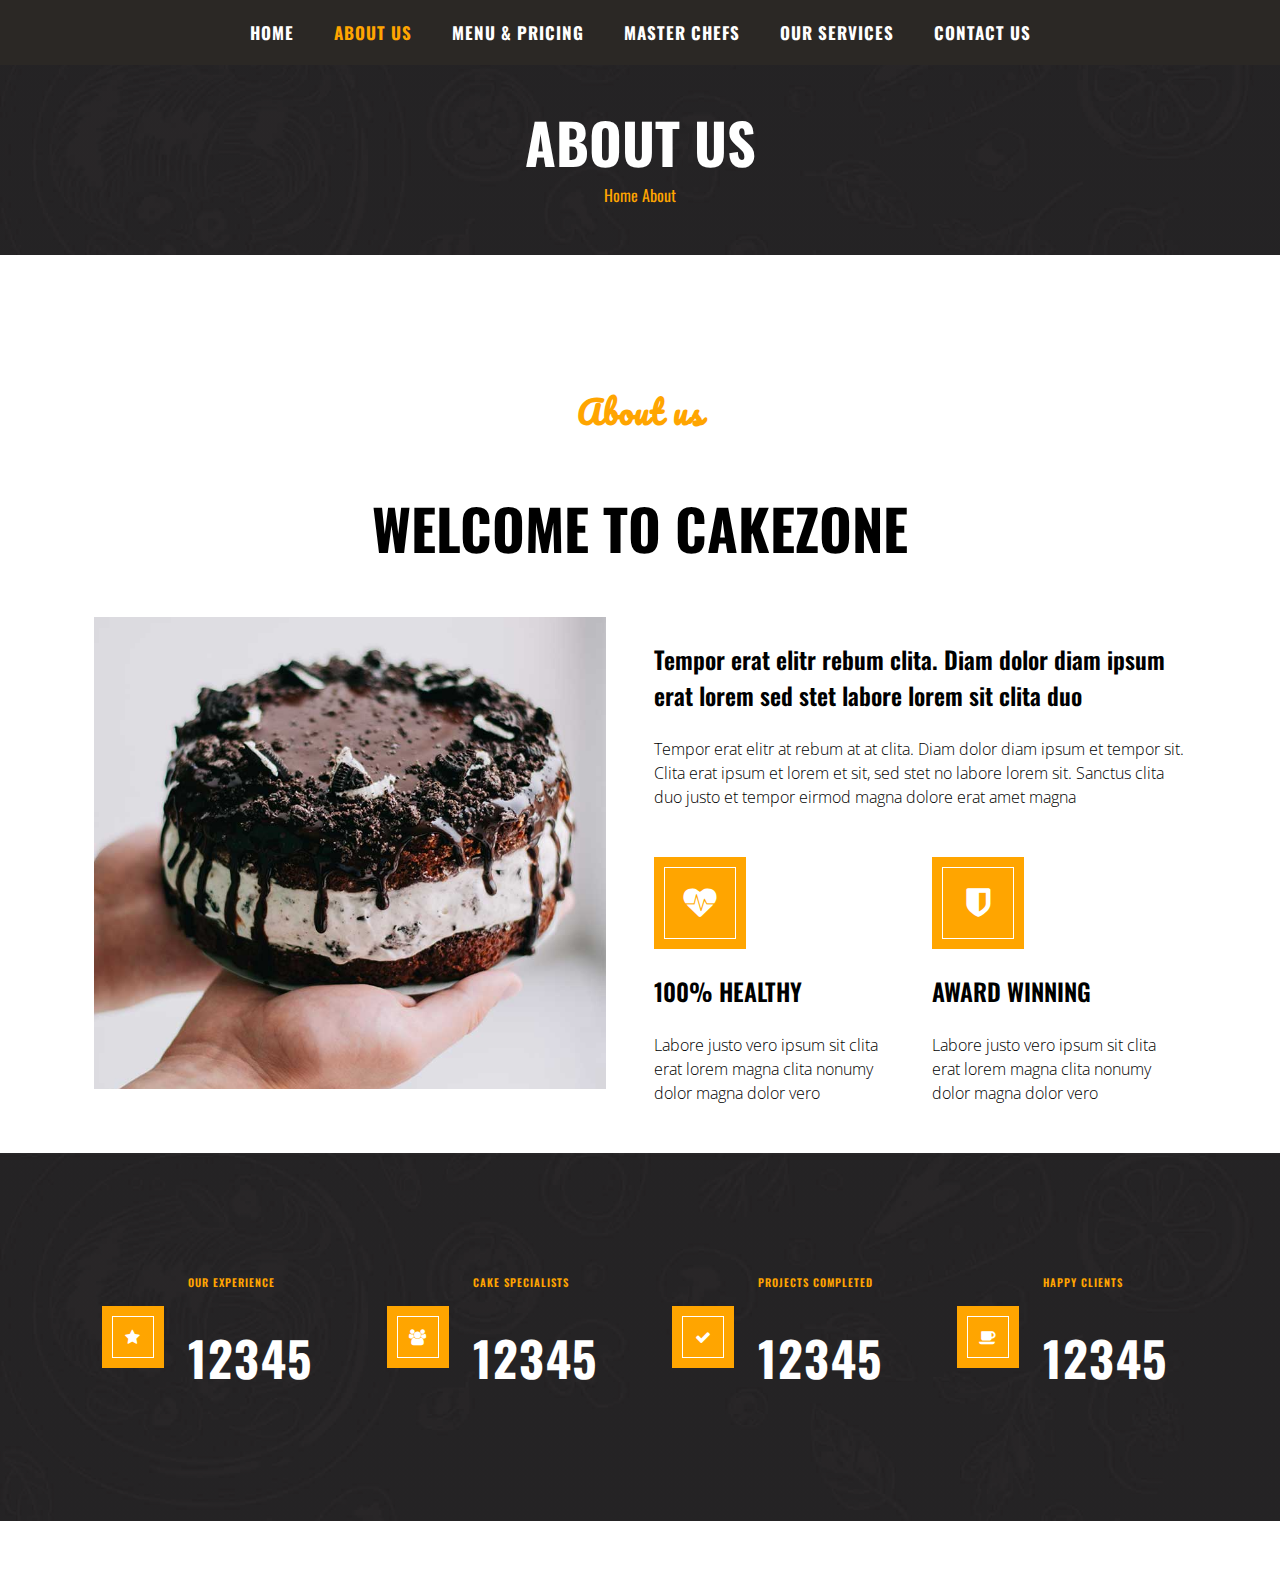
==== aboutus.html @ 9bbba468 "update" ====
<!DOCTYPE html>
<html lang="en">
<head>
    <meta charset="UTF-8">
    <meta http-equiv="X-UA-Compatible" content="IE=edge">
    <meta name="viewport" content="width=device-width, initial-scale=1.0">
    <link rel="stylesheet" type="text/css" href="css/aboutus.css">
    <link rel="stylesheet" href="https://cdnjs.cloudflare.com/ajax/libs/font-awesome/4.7.0/css/font-awesome.min.css">
    <link rel="preconnect" href="https://fonts.googleapis.com">
    <link rel="preconnect" href="https://fonts.gstatic.com" crossorigin>
    <link href="https://fonts.googleapis.com/css2?family=Oswald&display=swap" rel="stylesheet">
    <link href="https://fonts.googleapis.com/css2?family=Pacifico&display=swap" rel="stylesheet">
    <link href="https://fonts.googleapis.com/css2?family=Open+Sans:wght@300&display=swap" rel="stylesheet">
    <title>Document</title>
</head>
<body>
    <div class="MainContainer">
        <div class="topnav"  id="mynav">
            <a href="home.html">Home</a>
            <a href="#aboutus" class="active">About Us</a>
            <a href="#contact">Menu & Pricing</a>
            <a href="#about">Master Chefs</a>
            <a href="#services">Our Services</a>        
            <a href="#about">Contact Us</a>
            <a href="javascript:void(0);" class="icon" onclick="myFunction()">
              <i class="fa fa-bars"></i>
            </a>
        </div>

        <div class="aboutus-heading-bg">
            <div class="aboutus-heading">
                <h1>ABOUT US</h1>
                <a href>Home</a>
                <a href>About</a>
            </div>
        </div>

        <div class="aboutuscontainer">
            <div class="aboutuscontainer1">
                <div class="aboutus1">
                    <h3 class="aboutus1-line1">About us</h3>
                    <h2 class="aboutus1-line2">WELCOME TO CAKEZONE</h2>
                </div>
                <div class="aboutus2">
                    <div class="aboutus2pic"><img src="img/cake.jpg"></div>
                    <div class="aboutus2infobox">
                        <div class="aboutus2infobox1">
                          <h3 style="font-weight: 600;"">Tempor erat elitr rebum clita. Diam dolor diam ipsum erat lorem sed stet labore lorem sit clita duo</h3>
                          <p style="font-family: 'Open Sans', sans-serif; font-weight: 100; line-height: 1.5; ">Tempor erat elitr at rebum at at clita. Diam dolor diam ipsum et tempor sit. Clita erat ipsum et lorem et sit, sed stet no labore lorem sit. Sanctus clita duo justo et tempor eirmod magna dolore erat amet magna</p>
                        </div>
                        <div class="aboutus2infobox2">
                            <div class="aboutus2infobox2-award1">
                                <div class="aboutus2infobox2-award1-icon">
                                  <i style="font-weight: 900; font-size: 2rem; color: white;" class="fa fa-heartbeat" aria-hidden="true"></i>
                                </div>
                                <div class="aboutus2infobox2-award1-info">
                                    <h3 style="font-size: 24px; font-family: 'Oswald', sans-serif; font-weight: 600;"> 100% HEALTHY</h3>
                                    <p style="font-family: 'Open Sans', sans-serif; font-weight: 100; line-height: 1.5;">Labore justo vero ipsum sit clita erat lorem magna clita nonumy dolor magna dolor vero</p>
                                </div>
                            </div>
                            <div class="aboutus2infobox2-award2">
                              <div class="aboutus2infobox2-award2-icon">
                                  <i style="font-weight: 900; font-size: 2rem; color: white;" class="fa fa-shield" aria-hidden="true"></i>
                              </div>
                              <div class="aboutus2infobox2-award2-info">
                                  <h3 style="font-size: 24px; font-family: 'Oswald', sans-serif; font-weight: 600;"> AWARD WINNING</h3>
                                  <p style="font-family: 'Open Sans', sans-serif; font-weight: 100; line-height: 1.5;">Labore justo vero ipsum sit clita erat lorem magna clita nonumy dolor magna dolor vero </p>
                              </div>
                            </div>
                        </div>
                    </div>
                </div>
            </div>
        </div>
        
        <div class="bg-achievement">
            <div class="achievement">
                <div class="achievement1 achievement-disp">
                    <div class="achievement-icon">
                      <i class="fa fa-star" style="color: white;" aria-hidden="true"></i>
                    </div>
                    <div class="achievement1-info achievement-info">
                        <h6 style="color: orange; font-weight: 600;">OUR EXPERIENCE</h6>
                        <h1 style="color: white; font-size: 48px; font-weight: 700; letter-spacing: 1.5px;">12345</h1>
                    </div>
                </div>
                <div class="achievement2 achievement-disp">
                    <div class="achievement-icon">
                      <i class="fa fa-users" style="color: white;" aria-hidden="true"></i>
                    </div>
                    <div class="achievement2-info achievement-info">
                        <h6 style="color: orange; font-weight: 600;">CAKE SPECIALISTS</h6>
                        <h1 style="color: white; font-size: 48px; font-weight: 700; letter-spacing: 1.5px;">12345</h1>
                    </div>
                </div>
                <div class="achievement3 achievement-disp">
                     <div class="achievement-icon">
                      <i class="fa fa-check" style="color: white;" aria-hidden="true"></i>
                     </div>
                    <div class="achievement3-info achievement-info">
                        <h6 style="color: orange; font-weight: 600;">PROJECTS COMPLETED</h6>
                        <h1 style="color: white; font-size: 48px; font-weight: 700; letter-spacing: 1.5px;">12345</h1>
                    </div>
                </div>
                <div class="achievement4 achievement-disp">
                    <div class="achievement-icon">
                      <i class="fa fa-coffee" style="color: white;" aria-hidden="true"></i>
                    </div>
                    <div class="achievement4-info achievement-info">
                        <h6 style="color: orange; font-weight: 600;">HAPPY CLIENTS</h6>
                        <h1 style="color: white; font-size: 48px; font-weight: 700; letter-spacing: 1.5px;">12345</h1>
                    </div>
                </div>
            </div>
        </div>
    </div>








    <script>
        function myFunction() {
         var x = document.getElementById("mynav");

         if (x.className === "topnav") {
            x.className += " responsive";
          } else {
            x.className = "topnav";
          }
         }
      </script> 
</body>
</html>
---- css/aboutus.css ----
body {
    margin: 0 auto;
    width: auto;
    font-family: 'Oswald', sans-serif;
}
.MainContainer{
    margin: 0 auto;
    width: 100%;
}
.topnav{
    display:flex ;
    justify-content: center;
    background-color: #2B2825;
    font-family: 'Oswald', sans-serif;
    width: 100%;
    position: fixed;
    text-align: center;
}
.topnav a {
    padding: 20px 20px;
    color:white;
    text-align: center;
    text-decoration: none;
    font-size: 17px;
    font-weight: 700;
    font-family: 'Oswald', sans-serif;
    text-transform: uppercase;
    letter-spacing: 1px;
  }
.topnav a:hover {
    color: orange;
    transition: all .5s ease-in-out;
  }
.topnav a.active {
    color: orange;
  }
.topnav .icon {
    display: none;
  }
@media screen and (max-width: 550px) 
{
    .topnav a:not(:first-child) {display: none;}
    .topnav a.icon {
      float: right;
      display: block;
      font-family: Arial, Helvetica, sans-serif;
    } 
}
@media screen and (max-width: 550px) 
{
    .topnav{
        display: block;
    }
    .topnav.responsive 
    {
        position: relative;
    }
    .topnav.responsive a.icon {
      position: absolute;
      right: 0;
      top: 0;
      
    }
    .topnav.responsive a {
      float: none;
      display: block;
      text-align: center;
    }
}
.aboutus-heading-bg{
    padding: 108px 48px 48px 48px;
    background-image: linear-gradient(rgba(43, 40, 37, 0.5), rgba(43, 40, 37, 0.5)), url("/img/bg1.jpg");
    background-size: cover;
    margin-bottom: 48px;
}
.aboutus-heading h1{
    font-size: 56px;
    color: white;
    font-weight: 700;
    font-family: 'Oswald', sans-serif;
    line-height: 1.2;
    margin: 0 0 8px 0;
}
.aboutus-heading-bg{
    display: flex;
    justify-content: center;
    align-items: center;
}
.aboutus-heading a{
    color: orange;
    text-decoration: none;
}
.aboutus-heading{
    text-align: center;
}
.aboutuscontainer{
    padding-top: 48px;
    display: flex;
    justify-content: center;
    align-items: center;
    background-color: white;
}
.aboutuscontainer1{
    width: 1140px;   
}
.aboutus1{
    text-align: center;
    margin-bottom: 48px;
}
.aboutus1-line1{
    font-family: 'Pacifico', cursive;
    color: orange;
    font-size: 32px;
    font-weight: 600;
    letter-spacing: 1px;
}
.aboutus1-line2{
    font-size: 56px;
    font-family: 'Oswald', sans-serif;
    font-weight: 700;
}
.aboutus2{
    display: flex;
}
.aboutus2pic img{
    width: 512px;
    height: 472px;
    padding: 0 24px;
    object-fit: cover;
}
.aboutus2infobox{
    padding: 0px 24px 32px 24px;
}
.aboutus2infobox2{
    display: flex;
    margin-top: 58px;
}
.aboutus2infobox2-award1{
    padding-right: 24px;
}
.aboutus2infobox2-award2{
    padding: 0px 24px 0px 24px;
}
.aboutus2infobox1 h3{
    font-size: 24px;
    font-family: 'Oswald', sans-serif;
    margin-bottom: 24px;
}
.aboutus2infobox2-award1-icon{
    width: 70px;
    height: 70px;
    background-color: orange;
    display: flex;
    justify-content: center;
    align-items: center;
    border: 1px solid white;
    outline: orange solid 10px;
    margin-bottom: 34px;
    margin-left: 10px;
}
.aboutus2infobox2-award2-icon{
    width: 70px;
    height: 70px;
    background-color: orange;
    display: flex;
    justify-content: center;
    align-items: center;
    border: 1px solid white;
    outline: orange solid 10px;
    margin-bottom: 34px;
    margin-left: 10px;
}
@media screen and (max-width: 900px){
    .aboutus-heading h1{
        font-size: 34px;
    }
    .aboutuscontainer{
        padding-top: 0px;
    }
    .aboutus1-line1{
        font-size: 24px;
    }
    .aboutus1-line2{
        font-size: 33px;
    }
    .aboutus2{
        display: block;
    }
    .aboutus2pic{
        display: flex;
        justify-content: center;
        align-items: center;
        margin-bottom: 40px;
    }
    .aboutus2pic img{
        width: 327px;
        height: 400px;
        padding-left: 0;
        padding-right: 0;
    }
    .aboutus2infobox2{
        display: block;
    }
    .aboutus2infobox2-award1{
        padding-right: 0px;
    }
    .aboutus2infobox2-award2{
        padding: 0px;
    }
}
.bg-achievement{
    background-image: linear-gradient(rgba(43, 40, 37, 0.5), rgba(43, 40, 37, 0.5)), url("/img/bg1.jpg");
    background-size: cover;
    display: flex;
    justify-content: center;
    align-items: center;
    margin-bottom: 48px;
}
.achievement{
    width: 1140px;
    padding: 96px 0px;
    display: flex;
    justify-content: center;
    align-items: center;
    font-family: 'Oswald', sans-serif;
    letter-spacing: 1px;
}
.achievement-disp{
    padding: 0px 24px;
    display: flex;
    justify-content: center;
    align-items: center;
    margin: auto;
}
.achievement-icon{
    width: 40px;
    height: 40px;
    background-color: orange;
    display: flex;
    justify-content: center;
    align-items: center;
    border: 1px solid white;
    outline: orange solid 10px;
}
.achievement-info{
    padding-left: 34px;
}
@media screen and (max-width: 900px){
    .achievement{
        display: block;
    }
    .achievement-disp{
        justify-content: left;
        padding-left: 34px;
        margin-top: 14px;
        
    }
}
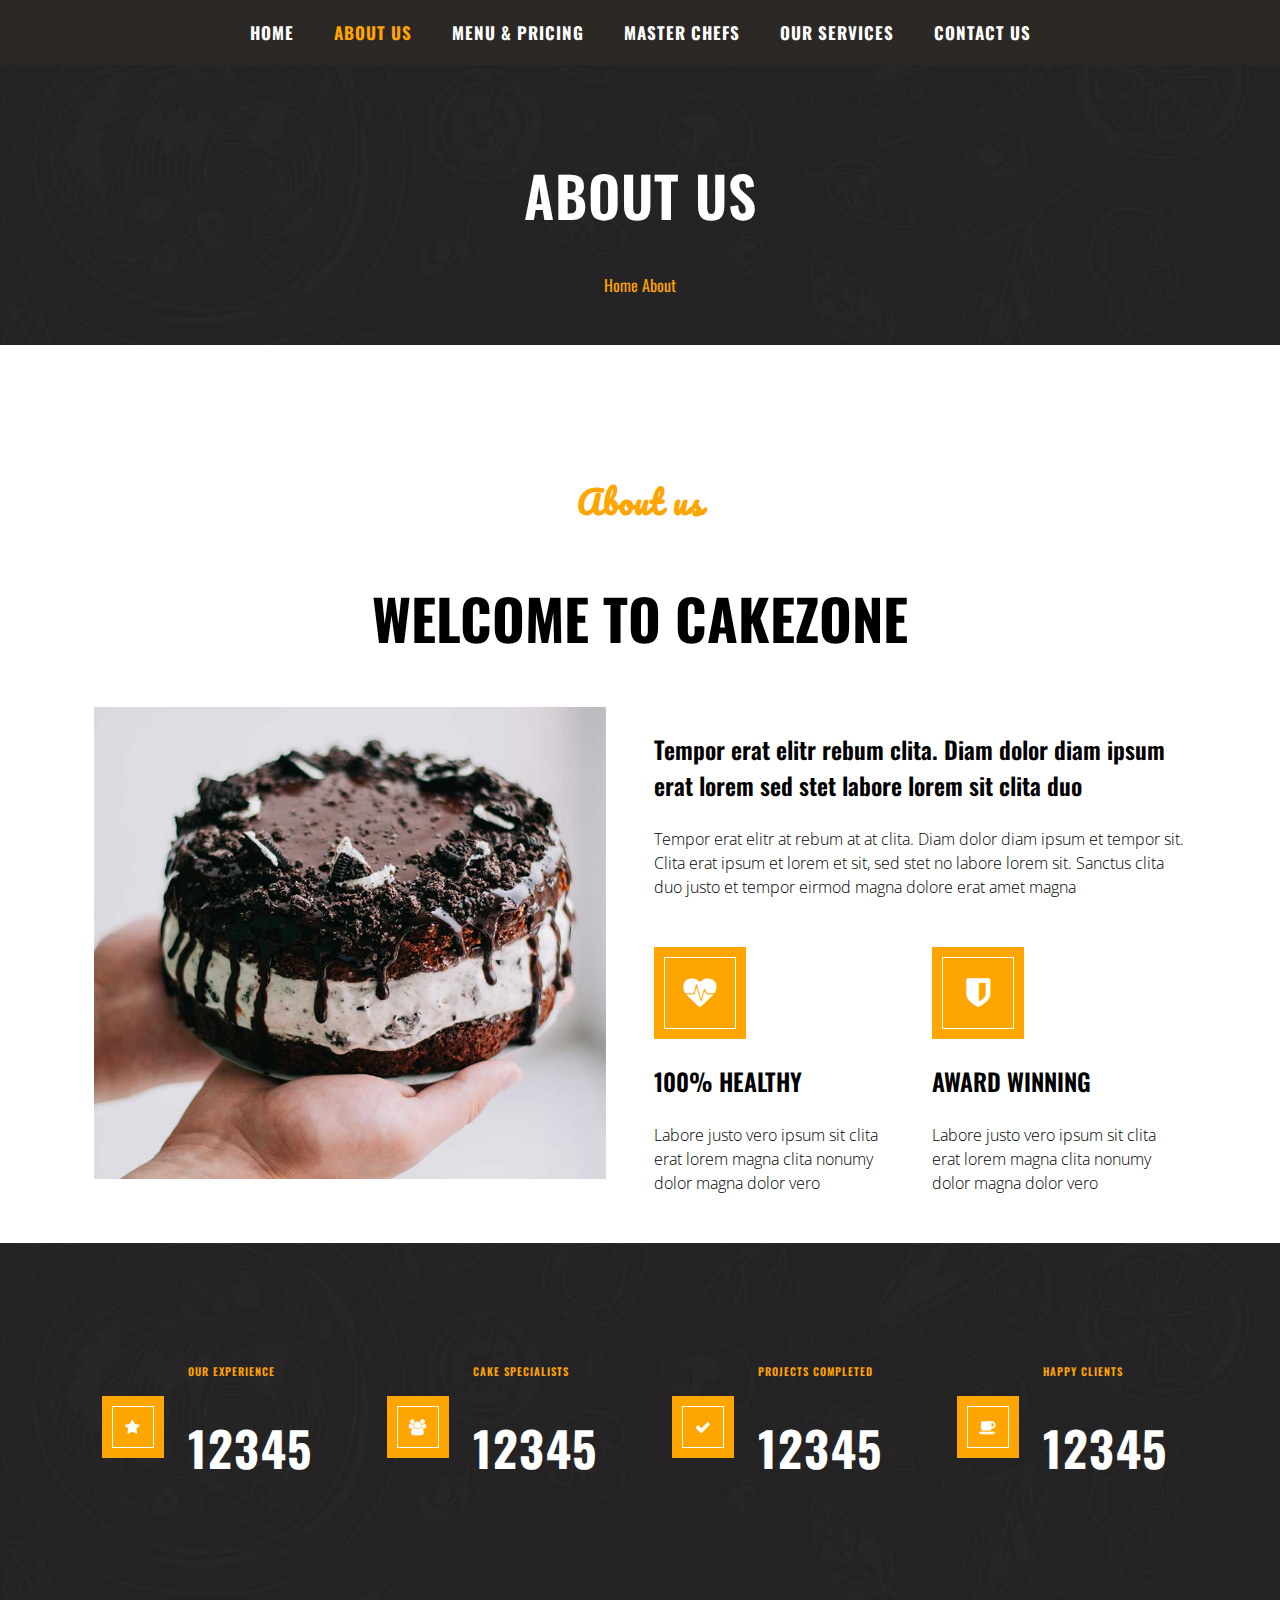
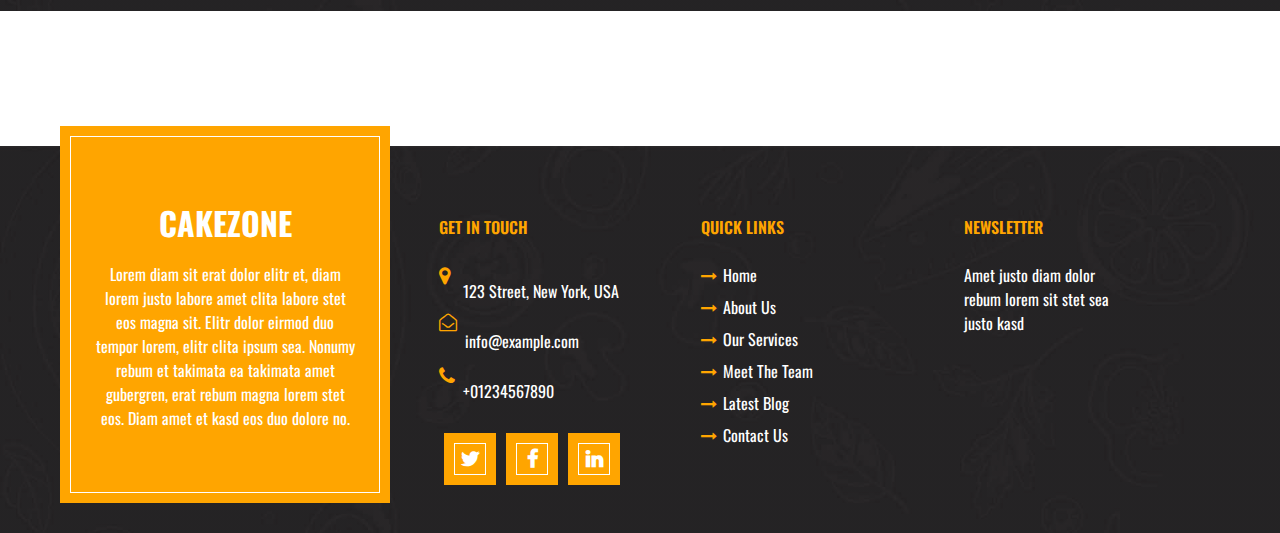
==== commit a58b4897: "update" ====
--- a/aboutus.html
+++ b/aboutus.html
@@ -3,8 +3,10 @@
 <head>
     <meta charset="UTF-8">
     <meta http-equiv="X-UA-Compatible" content="IE=edge">
-    <meta name="viewport" content="width=device-width, initial-scale=1.0">
+    <meta name="viewport" content="width=device-width">
+    <meta name="viewport" content="width=device-width, initial-scale=1.0,minimum-scale=1 /">
     <link rel="stylesheet" type="text/css" href="css/aboutus.css">
+    <link href="https://cdn.jsdelivr.net/npm/bootstrap@5.1.3/dist/css/bootstrap.min.css" rel="stylesheet" integrity="sha384-1BmE4kWBq78iYhFldvKuhfTAU6auU8tT94WrHftjDbrCEXSU1oBoqyl2QvZ6jIW3" crossorigin="anonymous">
     <link rel="stylesheet" href="https://cdnjs.cloudflare.com/ajax/libs/font-awesome/4.7.0/css/font-awesome.min.css">
     <link rel="preconnect" href="https://fonts.googleapis.com">
     <link rel="preconnect" href="https://fonts.gstatic.com" crossorigin>
@@ -14,124 +16,199 @@
     <title>Document</title>
 </head>
 <body>
-    <div class="MainContainer">
-        <div class="topnav"  id="mynav">
-            <a href="home.html">Home</a>
-            <a href="#aboutus" class="active">About Us</a>
-            <a href="#contact">Menu & Pricing</a>
-            <a href="#about">Master Chefs</a>
-            <a href="#services">Our Services</a>        
-            <a href="#about">Contact Us</a>
-            <a href="javascript:void(0);" class="icon" onclick="myFunction()">
-              <i class="fa fa-bars"></i>
-            </a>
-        </div>
-
-        <div class="aboutus-heading-bg">
-            <div class="aboutus-heading">
-                <h1>ABOUT US</h1>
-                <a href>Home</a>
-                <a href>About</a>
-            </div>
-        </div>
-
-        <div class="aboutuscontainer">
-            <div class="aboutuscontainer1">
-                <div class="aboutus1">
-                    <h3 class="aboutus1-line1">About us</h3>
-                    <h2 class="aboutus1-line2">WELCOME TO CAKEZONE</h2>
-                </div>
-                <div class="aboutus2">
-                    <div class="aboutus2pic"><img src="img/cake.jpg"></div>
-                    <div class="aboutus2infobox">
-                        <div class="aboutus2infobox1">
-                          <h3 style="font-weight: 600;"">Tempor erat elitr rebum clita. Diam dolor diam ipsum erat lorem sed stet labore lorem sit clita duo</h3>
-                          <p style="font-family: 'Open Sans', sans-serif; font-weight: 100; line-height: 1.5; ">Tempor erat elitr at rebum at at clita. Diam dolor diam ipsum et tempor sit. Clita erat ipsum et lorem et sit, sed stet no labore lorem sit. Sanctus clita duo justo et tempor eirmod magna dolore erat amet magna</p>
+  <div class="MainContainer">
+    <div class="topnav"  id="mynav">
+        <a href="#home">Home</a>
+        <a href="aboutus.html" style="color: orange;">About Us</a>
+        <a href="#contact">Menu & Pricing</a>
+        <a href="#about">Master Chefs</a>
+        <a href="#services">Our Services</a>        
+        <a href="#about">Contact Us</a>
+        <a href="javascript:void(0);" class="icon" onclick="myFunction()">
+          <i class="fa fa-bars"></i>
+        </a>
+    </div> 
+
+    <div class="aboutusheading-bg">
+      <div class="aboutusheading">
+        <h1>ABOUT US</h1>
+        <a style="color: orange;" href="#">Home</a>
+        <a href="#">About</a>
+      </div>
+    </div>
+
+    <div class="aboutuscontainer">
+      <div class="aboutuscontainer1">
+          <div class="aboutus1">
+              <h3 class="aboutus1-line1">About us</h3>
+              <h2 class="aboutus1-line2">WELCOME TO CAKEZONE</h2>
+          </div>
+          <div class="aboutus2">
+              <div class="aboutus2pic"><img src="img/cake.jpg"></div>
+              <div class="aboutus2infobox">
+                  <div class="aboutus2infobox1">
+                    <h3 style="font-weight: 600;">Tempor erat elitr rebum clita. Diam dolor diam ipsum erat lorem sed stet labore lorem sit clita duo</h3>
+                    <p style="font-family: 'Open Sans', sans-serif; font-weight: 100; line-height: 1.5; ">Tempor erat elitr at rebum at at clita. Diam dolor diam ipsum et tempor sit. Clita erat ipsum et lorem et sit, sed stet no labore lorem sit. Sanctus clita duo justo et tempor eirmod magna dolore erat amet magna</p>
+                  </div>
+                  <div class="aboutus2infobox2">
+                      <div class="aboutus2infobox2-award1">
+                          <div class="aboutus2infobox2-award1-icon">
+                            <i style="font-weight: 900; font-size: 2rem; color: white;" class="fa fa-heartbeat" aria-hidden="true"></i>
+                          </div>
+                          <div class="aboutus2infobox2-award1-info">
+                              <h3 style="font-size: 24px; font-family: 'Oswald', sans-serif; font-weight: 600;"> 100% HEALTHY</h3>
+                              <p style="font-family: 'Open Sans', sans-serif; font-weight: 100; line-height: 1.5;">Labore justo vero ipsum sit clita erat lorem magna clita nonumy dolor magna dolor vero</p>
+                          </div>
+                      </div>
+                      <div class="aboutus2infobox2-award2">
+                        <div class="aboutus2infobox2-award2-icon">
+                            <i style="font-weight: 900; font-size: 2rem; color: white;" class="fa fa-shield" aria-hidden="true"></i>
                         </div>
-                        <div class="aboutus2infobox2">
-                            <div class="aboutus2infobox2-award1">
-                                <div class="aboutus2infobox2-award1-icon">
-                                  <i style="font-weight: 900; font-size: 2rem; color: white;" class="fa fa-heartbeat" aria-hidden="true"></i>
-                                </div>
-                                <div class="aboutus2infobox2-award1-info">
-                                    <h3 style="font-size: 24px; font-family: 'Oswald', sans-serif; font-weight: 600;"> 100% HEALTHY</h3>
-                                    <p style="font-family: 'Open Sans', sans-serif; font-weight: 100; line-height: 1.5;">Labore justo vero ipsum sit clita erat lorem magna clita nonumy dolor magna dolor vero</p>
-                                </div>
-                            </div>
-                            <div class="aboutus2infobox2-award2">
-                              <div class="aboutus2infobox2-award2-icon">
-                                  <i style="font-weight: 900; font-size: 2rem; color: white;" class="fa fa-shield" aria-hidden="true"></i>
-                              </div>
-                              <div class="aboutus2infobox2-award2-info">
-                                  <h3 style="font-size: 24px; font-family: 'Oswald', sans-serif; font-weight: 600;"> AWARD WINNING</h3>
-                                  <p style="font-family: 'Open Sans', sans-serif; font-weight: 100; line-height: 1.5;">Labore justo vero ipsum sit clita erat lorem magna clita nonumy dolor magna dolor vero </p>
-                              </div>
-                            </div>
+                        <div class="aboutus2infobox2-award2-info">
+                            <h3 style="font-size: 24px; font-family: 'Oswald', sans-serif; font-weight: 600;"> AWARD WINNING</h3>
+                            <p style="font-family: 'Open Sans', sans-serif; font-weight: 100; line-height: 1.5;">Labore justo vero ipsum sit clita erat lorem magna clita nonumy dolor magna dolor vero </p>
                         </div>
-                    </div>
-                </div>
-            </div>
-        </div>
-        
-        <div class="bg-achievement">
-            <div class="achievement">
-                <div class="achievement1 achievement-disp">
-                    <div class="achievement-icon">
-                      <i class="fa fa-star" style="color: white;" aria-hidden="true"></i>
-                    </div>
-                    <div class="achievement1-info achievement-info">
-                        <h6 style="color: orange; font-weight: 600;">OUR EXPERIENCE</h6>
-                        <h1 style="color: white; font-size: 48px; font-weight: 700; letter-spacing: 1.5px;">12345</h1>
-                    </div>
-                </div>
-                <div class="achievement2 achievement-disp">
-                    <div class="achievement-icon">
-                      <i class="fa fa-users" style="color: white;" aria-hidden="true"></i>
-                    </div>
-                    <div class="achievement2-info achievement-info">
-                        <h6 style="color: orange; font-weight: 600;">CAKE SPECIALISTS</h6>
-                        <h1 style="color: white; font-size: 48px; font-weight: 700; letter-spacing: 1.5px;">12345</h1>
-                    </div>
-                </div>
-                <div class="achievement3 achievement-disp">
-                     <div class="achievement-icon">
-                      <i class="fa fa-check" style="color: white;" aria-hidden="true"></i>
-                     </div>
-                    <div class="achievement3-info achievement-info">
-                        <h6 style="color: orange; font-weight: 600;">PROJECTS COMPLETED</h6>
-                        <h1 style="color: white; font-size: 48px; font-weight: 700; letter-spacing: 1.5px;">12345</h1>
-                    </div>
-                </div>
-                <div class="achievement4 achievement-disp">
-                    <div class="achievement-icon">
-                      <i class="fa fa-coffee" style="color: white;" aria-hidden="true"></i>
-                    </div>
-                    <div class="achievement4-info achievement-info">
-                        <h6 style="color: orange; font-weight: 600;">HAPPY CLIENTS</h6>
-                        <h1 style="color: white; font-size: 48px; font-weight: 700; letter-spacing: 1.5px;">12345</h1>
-                    </div>
-                </div>
-            </div>
-        </div>
-    </div>
-
-
-
+                      </div>
+                  </div>
+              </div>
+          </div>
+      </div>
+  </div>
+
+  <div class="bg-achievement">
+    <div class="achievement">
+        <div class="achievement1 achievement-disp">
+            <div class="achievement-icon">
+              <i class="fa fa-star" style="color: white;" aria-hidden="true"></i>
+            </div>
+            <div class="achievement1-info achievement-info">
+                <h6 style="color: orange; font-weight: 600;">OUR EXPERIENCE</h6>
+                <h1 style="color: white; font-size: 48px; font-weight: 700; letter-spacing: 1.5px;">12345</h1>
+            </div>
+        </div>
+        <div class="achievement2 achievement-disp">
+            <div class="achievement-icon">
+              <i class="fa fa-users" style="color: white;" aria-hidden="true"></i>
+            </div>
+            <div class="achievement2-info achievement-info">
+                <h6 style="color: orange; font-weight: 600;">CAKE SPECIALISTS</h6>
+                <h1 style="color: white; font-size: 48px; font-weight: 700; letter-spacing: 1.5px;">12345</h1>
+            </div>
+        </div>
+        <div class="achievement3 achievement-disp">
+             <div class="achievement-icon">
+              <i class="fa fa-check" style="color: white;" aria-hidden="true"></i>
+             </div>
+            <div class="achievement3-info achievement-info">
+                <h6 style="color: orange; font-weight: 600;">PROJECTS COMPLETED</h6>
+                <h1 style="color: white; font-size: 48px; font-weight: 700; letter-spacing: 1.5px;">12345</h1>
+            </div>
+        </div>
+        <div class="achievement4 achievement-disp">
+            <div class="achievement-icon">
+              <i class="fa fa-coffee" style="color: white;" aria-hidden="true"></i>
+            </div>
+            <div class="achievement4-info achievement-info">
+                <h6 style="color: orange; font-weight: 600;">HAPPY CLIENTS</h6>
+                <h1 style="color: white; font-size: 48px; font-weight: 700; letter-spacing: 1.5px;">12345</h1>
+            </div>
+        </div>
+    </div>
+</div>
+
+<div class="bg-outro">
+  <div class="outro">
+    <div class="cakezone-info-bg">
+    <div class="cakezone-info">
+      <h1 style="font-family: 'Oswald', sans-serif; text-align: center; padding-top: 40px; color: white; margin-bottom: 0px;">CAKEZONE</h1>
+      <P style="text-align: center; padding-left: 24px; padding-right: 24px; margin-top: 16px; color: white;margin-bottom: 0px; padding-bottom: 62px;">Lorem diam sit erat dolor elitr et, diam lorem justo labore amet clita labore stet eos magna sit. Elitr dolor eirmod duo tempor lorem, elitr clita ipsum sea. Nonumy rebum et takimata ea takimata amet gubergren, erat rebum magna lorem stet eos. Diam amet et kasd eos duo dolore no.</P>
+    </div>
+    </div>
+    <div class="cakezone-contact-bg">
+     <div class="cakezone-smallscr-bg">
+     <div class="cakezone-getintouch cakezone-contact-disp">
+        <h4 style="color: orange; font-family: 'Oswald', sans-serif; margin-bottom: 24px; font-weight: 600;"">
+        GET IN TOUCH</h4>
+      <div>
+        <div class="address">
+          <i class="fa fa-map-marker" aria-hidden="true" style="color: orange; margin-right: 13px; padding-top: 3px; font-size: 20px;" ></i>
+          <p style="color: white; margin-bottom: 10px;">123 Street, New York, USA</p>
+      </div>
+      </div>
+      <div>
+        <div class="address">
+          <i class="fa fa-envelope-open-o" aria-hidden="true" style="color: orange; margin-right: 8px; padding-top: 1px; font-size: 18px;"></i>
+          <p style="color: white; align-items: center; margin-bottom: 10px;">info@example.com</p>
+      </div>
+      </div>
+      <div>
+        <div class="address">
+          <i class="fa fa-phone" aria-hidden="true" style="color: orange; margin-right: 8px; padding-top: 3px; font-size: 20px;"></i>
+          <p style="color: white; margin-bottom: 10px;">+01234567890</p>
+      </div>
+      </div>
+      <div class="getintouch-socials">
+        <div class="socials-icon">
+         <a href="#" ><i class="fa fa-twitter" style="color: white; font-weight: 900; font-size: 1.25rem;" aria-hidden="true"></i> </a>
+         </div>
+         <div class="socials-icon">
+          <a href="#"><i class="fa fa-facebook" style="color: white;font-weight: 900; font-size: 1.25rem;" aria-hidden="true"></i></a>
+         </div>
+         <div class="socials-icon">
+          <a href="#"><i class="fa fa-linkedin" style="color: white;font-weight: 900; font-size: 1.25rem;" aria-hidden="true"></i></a>
+         </div>
+      </div>
+     </div>
+     </div>
+     <div class="cakezone-smallscr-bg">
+     <div class="cakezone-quicklinks cakezone-contact-disp">
+        <h4 style="color: orange; font-family: 'Oswald', sans-serif; margin-bottom: 24px; font-weight: 600;">
+          QUICK LINKS</h4>
+        <ul class="quicklinks" style="padding-left: 0px;">
+          <li><i class="fa fa-long-arrow-right" style="color: orange; margin-right: 6px;" aria-hidden="true"></i><a href="home.html">Home</a></li>
+          <li><i class="fa fa-long-arrow-right" style="color: orange;margin-right: 6px;" aria-hidden="true"></i><a href="aboutus.html">About Us</a></li>
+          <li><i class="fa fa-long-arrow-right" style="color: orange;margin-right: 6px;" aria-hidden="true"></i><a href="#">Our Services</a></li>
+          <li><i class="fa fa-long-arrow-right" style="color: orange;margin-right: 6px;" aria-hidden="true"></i><a href="#">Meet The Team</a></li>
+          <li><i class="fa fa-long-arrow-right" style="color: orange;margin-right: 6px;" aria-hidden="true"></i><a href="#">Latest Blog</a></li>
+          <li><i class="fa fa-long-arrow-right" style="color: orange;margin-right: 6px;" aria-hidden="true"></i><a href="#">Contact Us</a></li>
+        </ul>
+     </div>
+     </div>
+     <div class="cakezone-smallscr-bg">
+     <div class="cakezone-newsletter cakezone-contact-disp">
+        <h4 style="color: orange; font-family: 'Oswald', sans-serif; margin-bottom: 24px; font-weight: 600;"">
+          NEWSLETTER</h4>
+          <p>Amet justo diam dolor <br> rebum lorem sit stet sea <br> justo kasd</p>
+     </div>
+     </div>
+    </div>
+  </div>
+</div> 
 
 
 
 
 
     <script>
-        function myFunction() {
-         var x = document.getElementById("mynav");
-
-         if (x.className === "topnav") {
-            x.className += " responsive";
-          } else {
-            x.className = "topnav";
-          }
-         }
-      </script> 
+      function myFunction() {
+       var x = document.getElementById("mynav");
+
+       if (x.className === "topnav") {
+          x.className += " responsive";
+        } else {
+          x.className = "topnav";
+        }
+       }
+    </script> 
+
+
+
+
+
+
+
+
+  <script src="https://cdn.jsdelivr.net/npm/bootstrap@5.1.3/dist/js/bootstrap.bundle.min.js" integrity="sha384-ka7Sk0Gln4gmtz2MlQnikT1wXgYsOg+OMhuP+IlRH9sENBO0LRn5q+8nbTov4+1p" crossorigin="anonymous"></script>
+    </div>
 </body>
 </html>--- a/css/aboutus.css
+++ b/css/aboutus.css
@@ -30,9 +30,6 @@
 .topnav a:hover {
     color: orange;
     transition: all .5s ease-in-out;
-  }
-.topnav a.active {
-    color: orange;
   }
 .topnav .icon {
     display: none;
@@ -67,31 +64,32 @@
       text-align: center;
     }
 }
-.aboutus-heading-bg{
-    padding: 108px 48px 48px 48px;
+.aboutusheading-bg{
     background-image: linear-gradient(rgba(43, 40, 37, 0.5), rgba(43, 40, 37, 0.5)), url("/img/bg1.jpg");
     background-size: cover;
+    padding: 48px 48px;
     margin-bottom: 48px;
-}
-.aboutus-heading h1{
+    padding-top: 115px;
+}
+.aboutusheading{
+    padding: 0 12px 0 12px;
+    text-align: center;
+}
+.aboutusheading h1{
+    color: white;
+    font-weight: 600;
+    letter-spacing: 1px;
     font-size: 56px;
-    color: white;
-    font-weight: 700;
-    font-family: 'Oswald', sans-serif;
-    line-height: 1.2;
-    margin: 0 0 8px 0;
-}
-.aboutus-heading-bg{
-    display: flex;
-    justify-content: center;
-    align-items: center;
-}
-.aboutus-heading a{
+    font-family: 'Oswald', sans-serif;
+}
+.aboutusheading a{
     color: orange;
     text-decoration: none;
 }
-.aboutus-heading{
-    text-align: center;
+@media screen and (max-width: 900px){
+    .aboutusheading h1{
+        font-size: 33px;
+    }
 }
 .aboutuscontainer{
     padding-top: 48px;
@@ -171,9 +169,6 @@
     margin-left: 10px;
 }
 @media screen and (max-width: 900px){
-    .aboutus-heading h1{
-        font-size: 34px;
-    }
     .aboutuscontainer{
         padding-top: 0px;
     }
@@ -208,6 +203,8 @@
         padding: 0px;
     }
 }
+
+
 .bg-achievement{
     background-image: linear-gradient(rgba(43, 40, 37, 0.5), rgba(43, 40, 37, 0.5)), url("/img/bg1.jpg");
     background-size: cover;
@@ -255,4 +252,115 @@
         margin-top: 14px;
         
     }
+}
+
+
+.bg-outro{
+    margin-top: 135px;
+    padding: 0px 12px 0px 12px;
+    background-image: linear-gradient(rgba(43, 40, 37, 0.5), rgba(43, 40, 37, 0.5)), url("/img/bg1.jpg");
+    background-size: cover;
+    display: flex;
+    justify-content: center;
+    align-items: center;
+}
+.outro{
+    width: 1140px;
+    padding-left: 12px;
+    padding-right: 12px;
+    display: flex;
+    justify-content: center;
+    align-items: center;
+}
+.cakezone-info{
+    background-color: orange;
+    border: 1px solid white;
+    outline: orange solid 10px;
+    margin-top: -50px;
+}
+.cakezone-info-bg{
+    width: 320px;
+}
+.cakezone-contact-bg{
+    display:flex;
+    margin-left: 35px;
+    width: 820px;
+}
+.cakezone-smallscr-bg{
+    width: 33%;
+}
+.cakezone-contact-disp{
+    padding: 48px 10px 0px 24px;
+    color: white;
+    margin-bottom: 48px;
+}
+.address{
+    display: flex; 
+    width: 180px;
+}
+.getintouch-socials{
+    margin-top: 30px;
+    display: flex;
+    padding-bottom: 10px;
+}
+.socials-icon{
+    width: 30px;
+    height: 30px;
+    background-color: orange;
+    display: flex;
+    justify-content: center;
+    align-items: center;
+    border: 1px solid white;
+    outline: orange solid 10px;
+    margin: 0 15px 0 15px ;
+}
+.socials-icon i:hover{
+    color: black;
+}
+.cakezone-quicklinks li{
+    margin-bottom: 8px;
+    list-style: none;
+}
+.cakezone-quicklinks li a{
+    text-decoration: none;
+    color: white;
+}
+@media screen and (max-width: 900px){
+    .outro{
+        display: block;
+        width: auto;
+        padding: 0;
+    }
+    .cakezone-info-bg{
+        width: 100%;
+        display: flex;
+        justify-content: center;
+        padding: 0 12px 0 12px;
+    }
+    .cakezone-info{
+        margin-top: 30px;
+    }
+    .cakezone-contact-bg{
+        width: 100%;
+        display: block;
+        margin-left: 0px;
+        margin-right: 0px;
+        justify-content: center;
+    }
+    .cakezone-smallscr-bg{
+        width: 100%;
+    }
+    .cakezone-contact-disp{
+        margin-bottom: 0;
+        padding-left: 10px;
+    }
+    .quicklinks{
+        margin-bottom: 0px;
+    }
+    .address{
+        width: 100%;
+    }
+    .cakezone-newsletter br{
+        display: none;
+    }
 }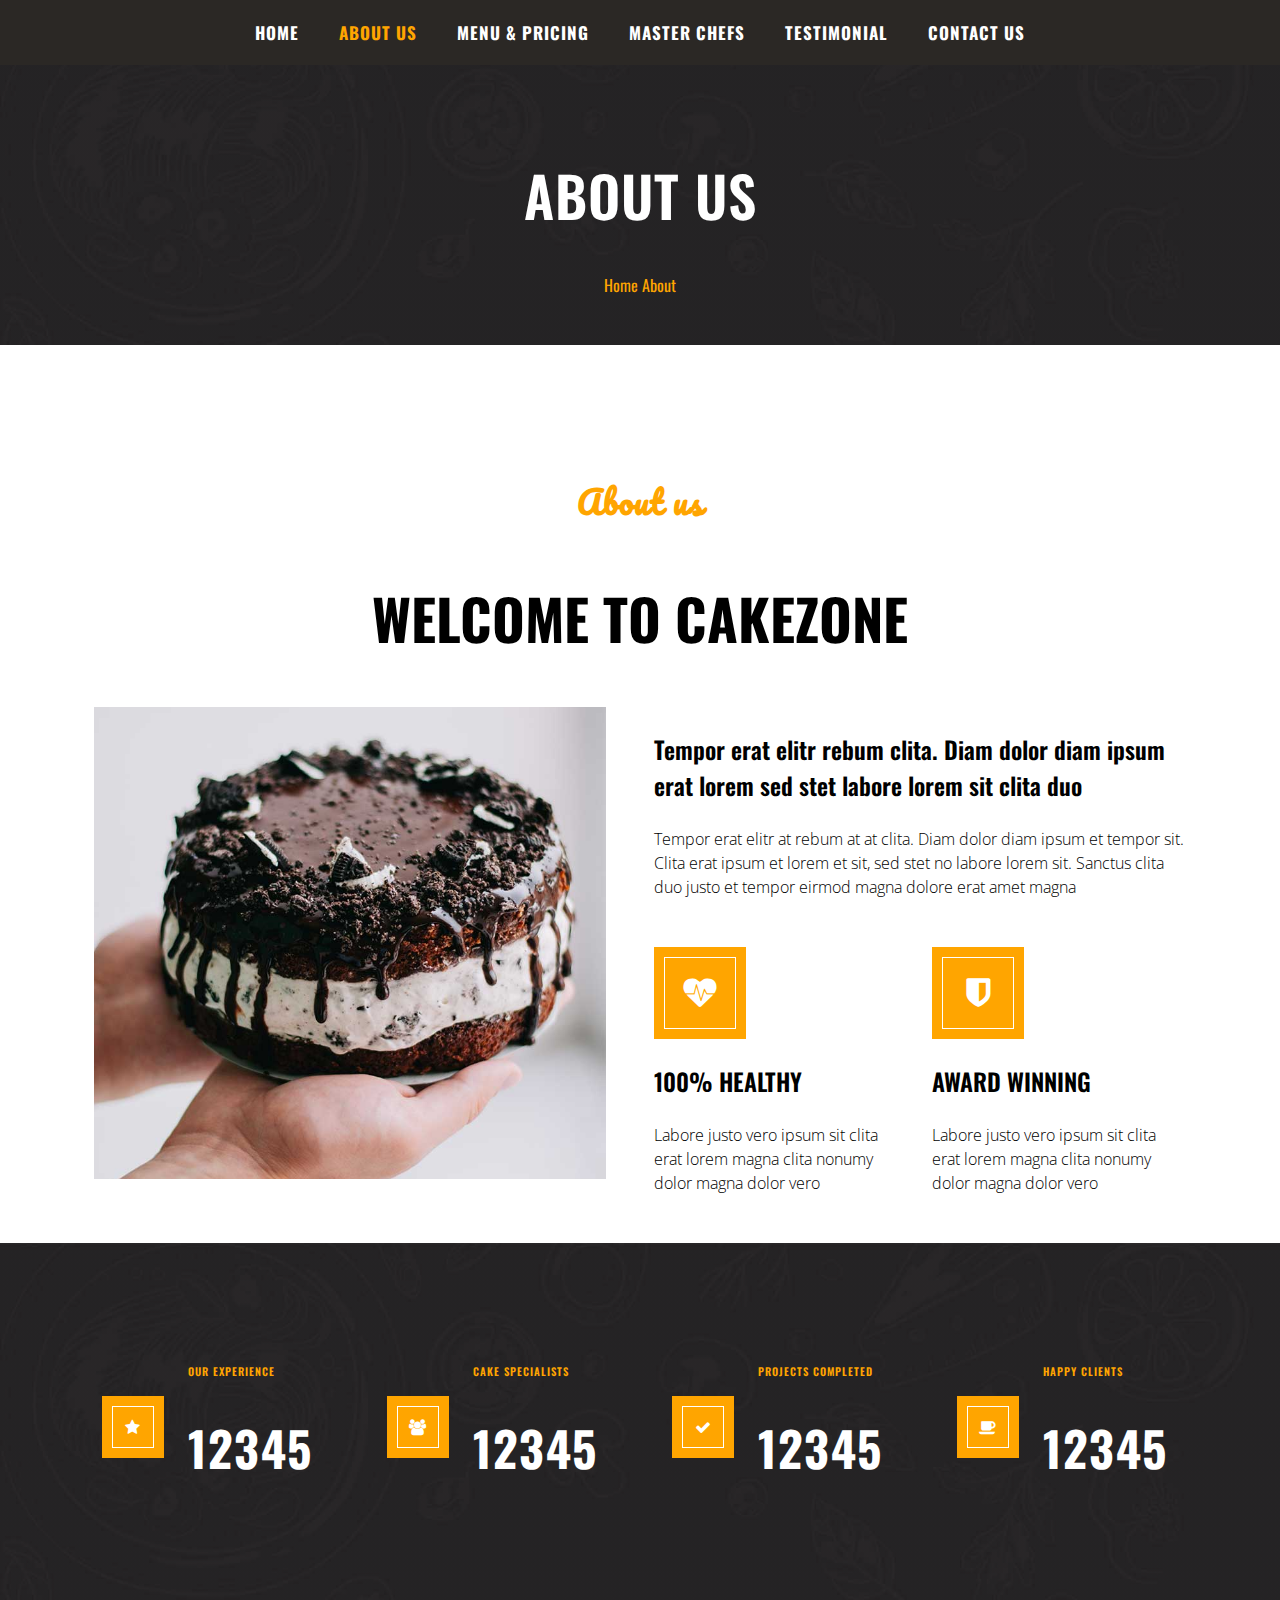
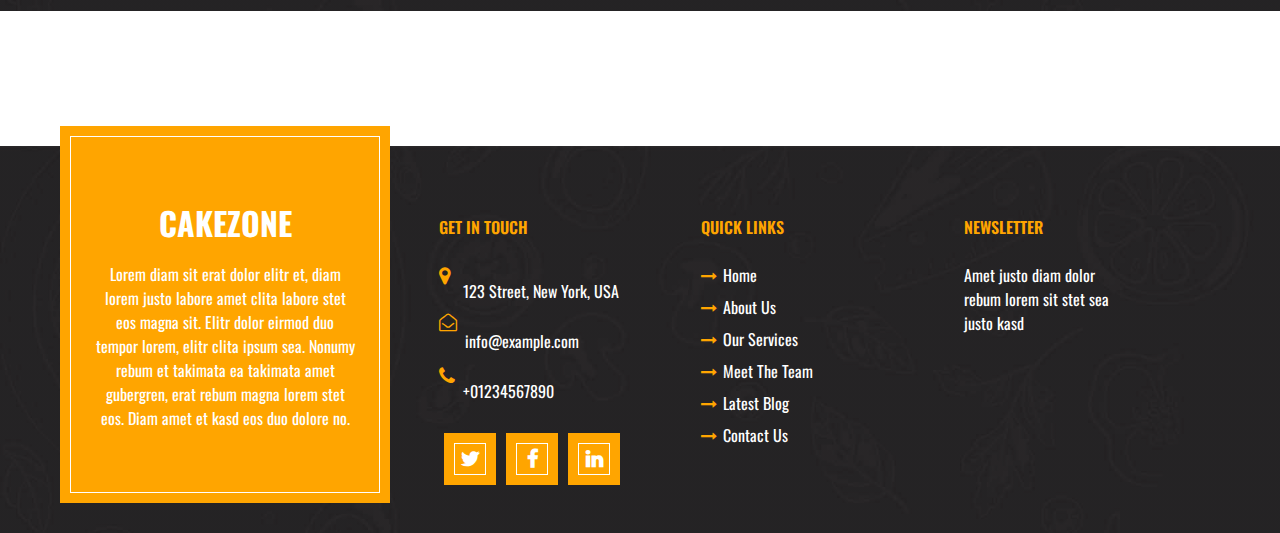
==== commit 4b8bf822: "update" ====
--- a/aboutus.html
+++ b/aboutus.html
@@ -18,12 +18,12 @@
 <body>
   <div class="MainContainer">
     <div class="topnav"  id="mynav">
-        <a href="#home">Home</a>
+        <a href="home.html">Home</a>
         <a href="aboutus.html" style="color: orange;">About Us</a>
-        <a href="#contact">Menu & Pricing</a>
-        <a href="#about">Master Chefs</a>
-        <a href="#services">Our Services</a>        
-        <a href="#about">Contact Us</a>
+        <a href="menu&pricing.html">Menu & Pricing</a>
+        <a href="masterchefs.html">Master Chefs</a>
+        <a href="testimonials.html">Testimonial</a>        
+        <a href="contactus.html">Contact Us</a>
         <a href="javascript:void(0);" class="icon" onclick="myFunction()">
           <i class="fa fa-bars"></i>
         </a>
@@ -32,7 +32,7 @@
     <div class="aboutusheading-bg">
       <div class="aboutusheading">
         <h1>ABOUT US</h1>
-        <a style="color: orange;" href="#">Home</a>
+        <a href="#">Home</a>
         <a href="#">About</a>
       </div>
     </div>
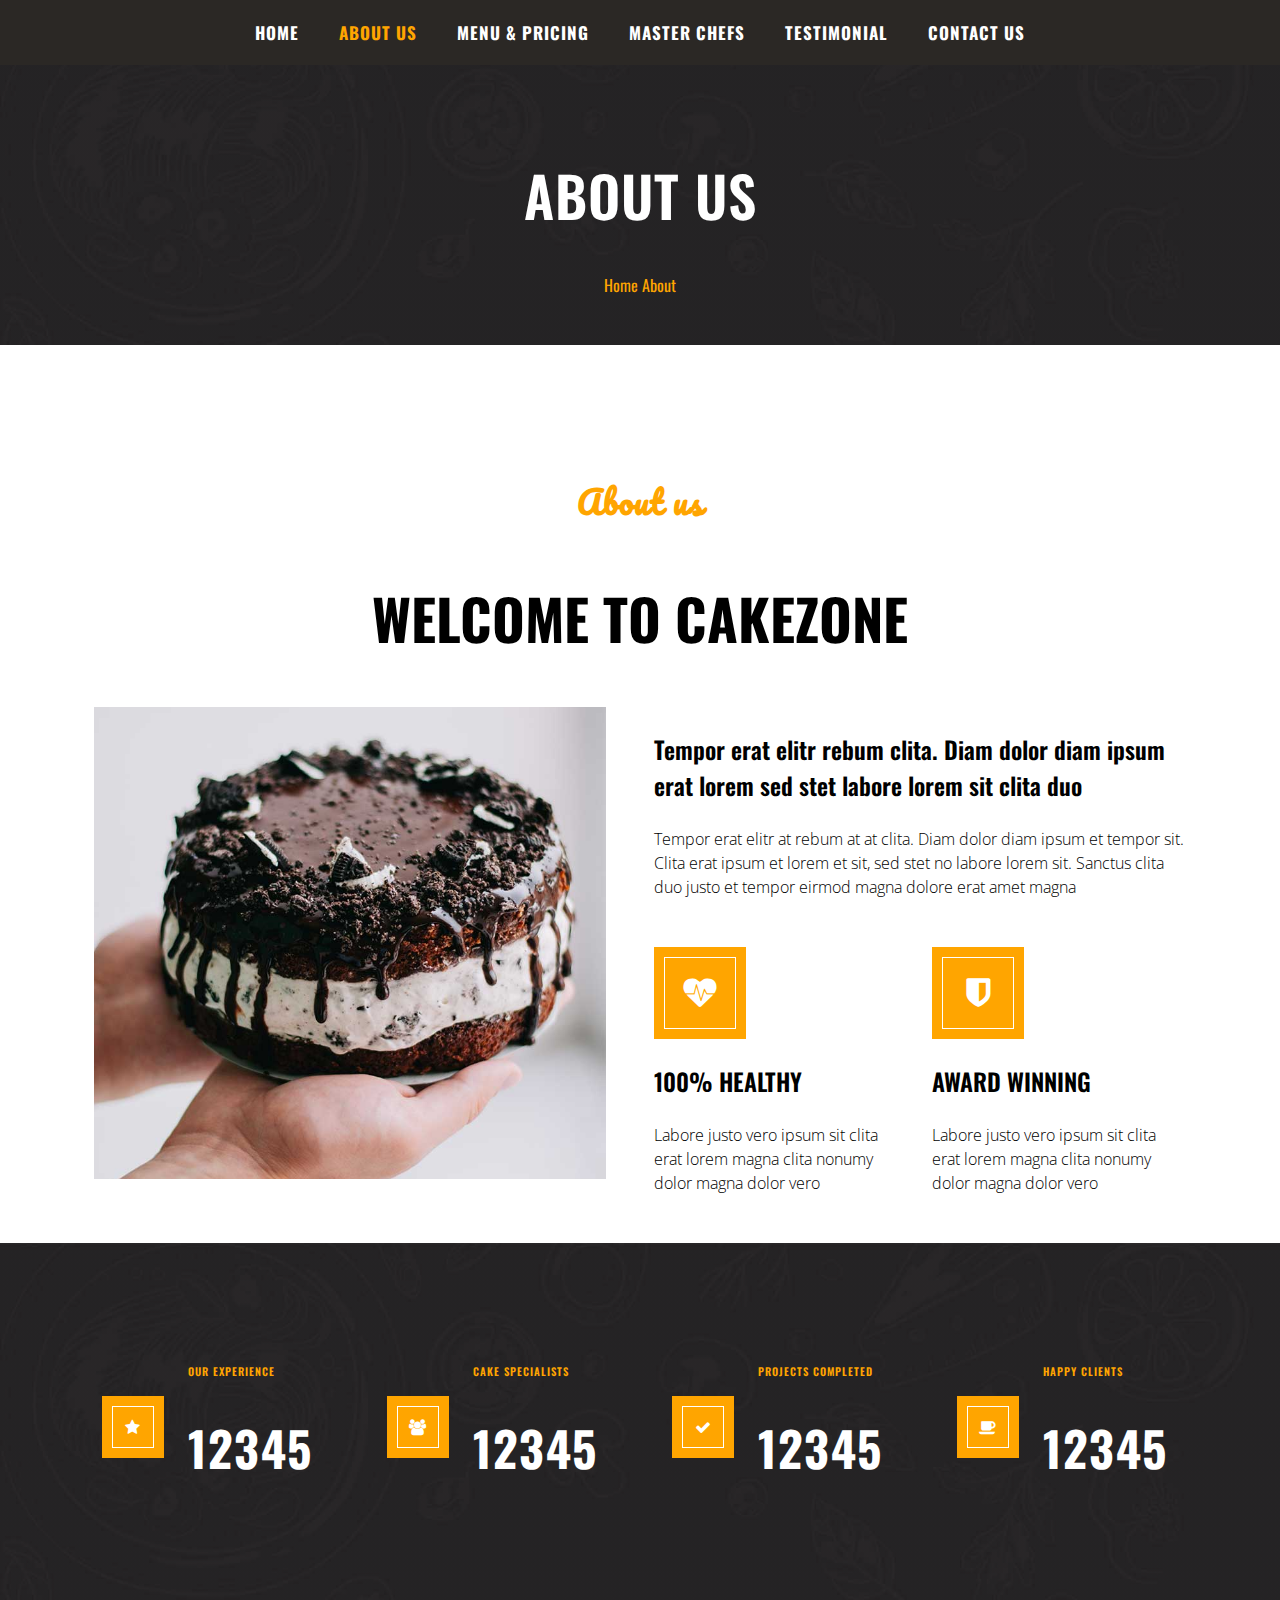
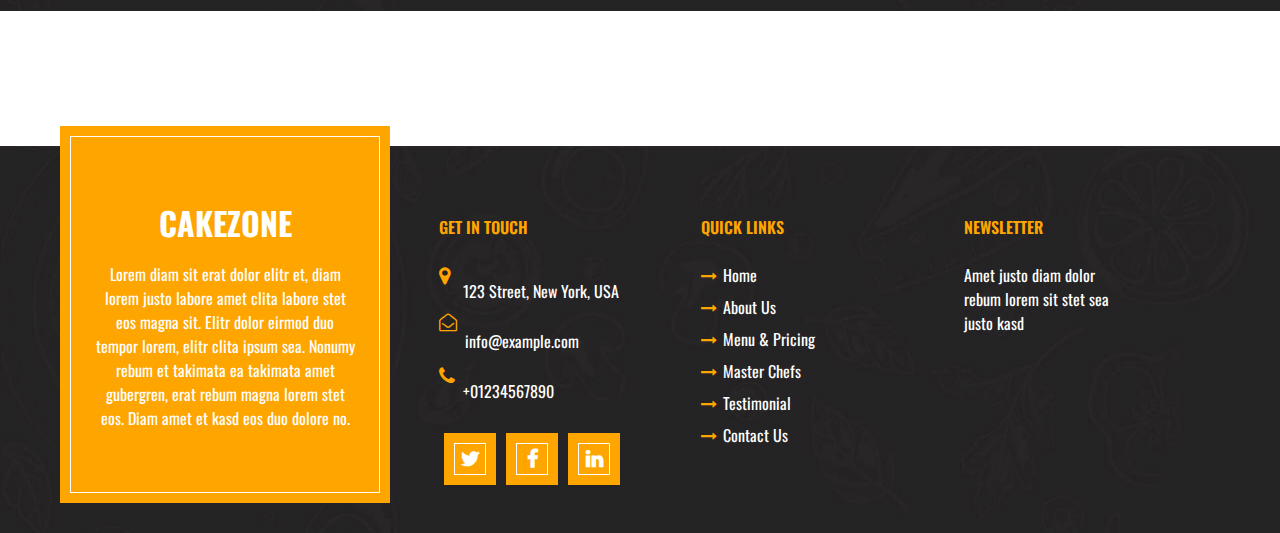
==== commit 21d38500: "update" ====
--- a/aboutus.html
+++ b/aboutus.html
@@ -166,11 +166,11 @@
           QUICK LINKS</h4>
         <ul class="quicklinks" style="padding-left: 0px;">
           <li><i class="fa fa-long-arrow-right" style="color: orange; margin-right: 6px;" aria-hidden="true"></i><a href="home.html">Home</a></li>
-          <li><i class="fa fa-long-arrow-right" style="color: orange;margin-right: 6px;" aria-hidden="true"></i><a href="aboutus.html">About Us</a></li>
-          <li><i class="fa fa-long-arrow-right" style="color: orange;margin-right: 6px;" aria-hidden="true"></i><a href="#">Our Services</a></li>
-          <li><i class="fa fa-long-arrow-right" style="color: orange;margin-right: 6px;" aria-hidden="true"></i><a href="#">Meet The Team</a></li>
-          <li><i class="fa fa-long-arrow-right" style="color: orange;margin-right: 6px;" aria-hidden="true"></i><a href="#">Latest Blog</a></li>
-          <li><i class="fa fa-long-arrow-right" style="color: orange;margin-right: 6px;" aria-hidden="true"></i><a href="#">Contact Us</a></li>
+                  <li><i class="fa fa-long-arrow-right" style="color: orange;margin-right: 6px;" aria-hidden="true"></i><a href="aboutus.html">About Us</a></li>
+                  <li><i class="fa fa-long-arrow-right" style="color: orange;margin-right: 6px;" aria-hidden="true"></i><a href="menu&pricing.html">Menu & Pricing</a></li>
+                  <li><i class="fa fa-long-arrow-right" style="color: orange;margin-right: 6px;" aria-hidden="true"></i><a href="masterchefs.html">Master Chefs</a></li>
+                  <li><i class="fa fa-long-arrow-right" style="color: orange;margin-right: 6px;" aria-hidden="true"></i><a href="testimonials.html">Testimonial</a></li>
+                  <li><i class="fa fa-long-arrow-right" style="color: orange;margin-right: 6px;" aria-hidden="true"></i><a href="contactus.html">Contact Us</a></li>
         </ul>
      </div>
      </div>
